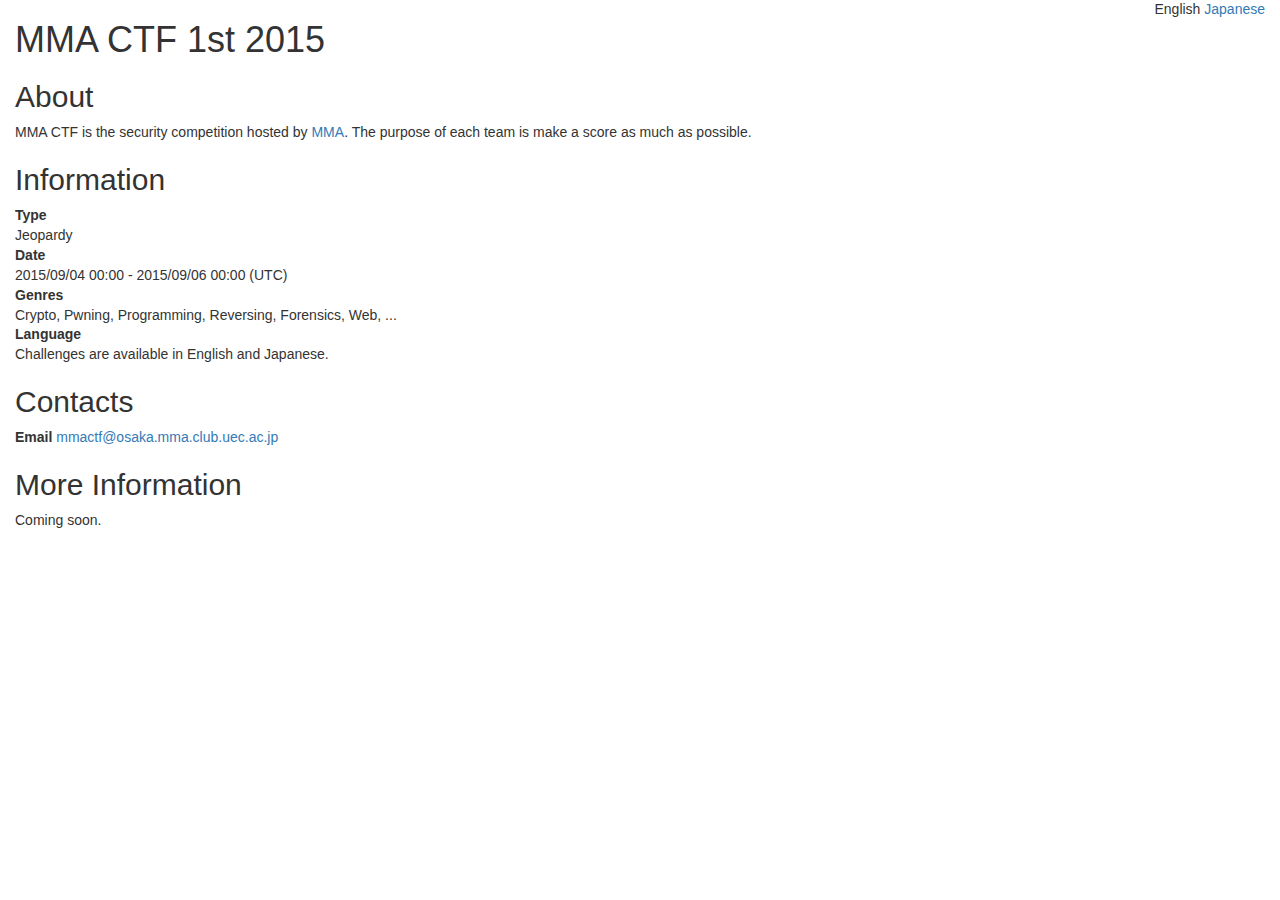
==== index.html @ b23cba6e "First Commit" ====
<!DOCTYPE html>
<html lang="ja">
  <head>
    <meta charset="utf-8">
    <meta http-equiv="X-UA-Compatible" content="IE=edge">
    <meta name="viewport" content="width=device-width, initial-scale=1">
    <title>MMA CTF 1st 2015</title>

    <link href="stylesheets/all.css" rel="stylesheet" type="text/css" />
    <script src="javascripts/all.js" type="text/javascript"></script>

    <!-- HTML5 shim and Respond.js for IE8 support of HTML5 elements and media queries -->
    <!-- WARNING: Respond.js doesn't work if you view the page via file:// -->
    <!--[if lt IE 9]>
      <script src="https://oss.maxcdn.com/html5shiv/3.7.2/html5shiv.min.js"></script>
      <script src="https://oss.maxcdn.com/respond/1.4.2/respond.min.js"></script>
      <![endif]-->
  </head>
  <body>
    <div class="container-fluid">
      <div class="row">
        <div class="col-md-12">
          <div class="languages pull-right">
              English
              <a href="ja/">Japanese</a>

          </div>
          <h1>MMA CTF 1st 2015</h1>
<h2>About</h2>
MMA CTF is the security competition hosted by <a href="http://www.mma.club.uec.ac.jp">MMA</a>. The purpose of each team is make a score as much as possible.
<h2>Information</h2>
<dl>
  <dt>Type</dt>
  <dd>Jeopardy</dd>
  <dt>Date</dt>
  <dd>2015/09/04 00:00 - 2015/09/06 00:00 (UTC)</dd>
  <dt>Genres</dt>
  <dd>Crypto, Pwning, Programming, Reversing, Forensics, Web, ...</dd>
  <dt>Language</dt>
  <dd>Challenges are available in English and Japanese.</dd>
</dl>
<h2>Contacts</h2>
<address>
  <strong>Email</strong>
  <a href="mmactf@osaka.mma.club.uec.ac.jp">mmactf@osaka.mma.club.uec.ac.jp</a>
</address>
<h2>More Information</h2>
Coming soon.

        </div>
      </div>
    </div>
  </body>
</html>
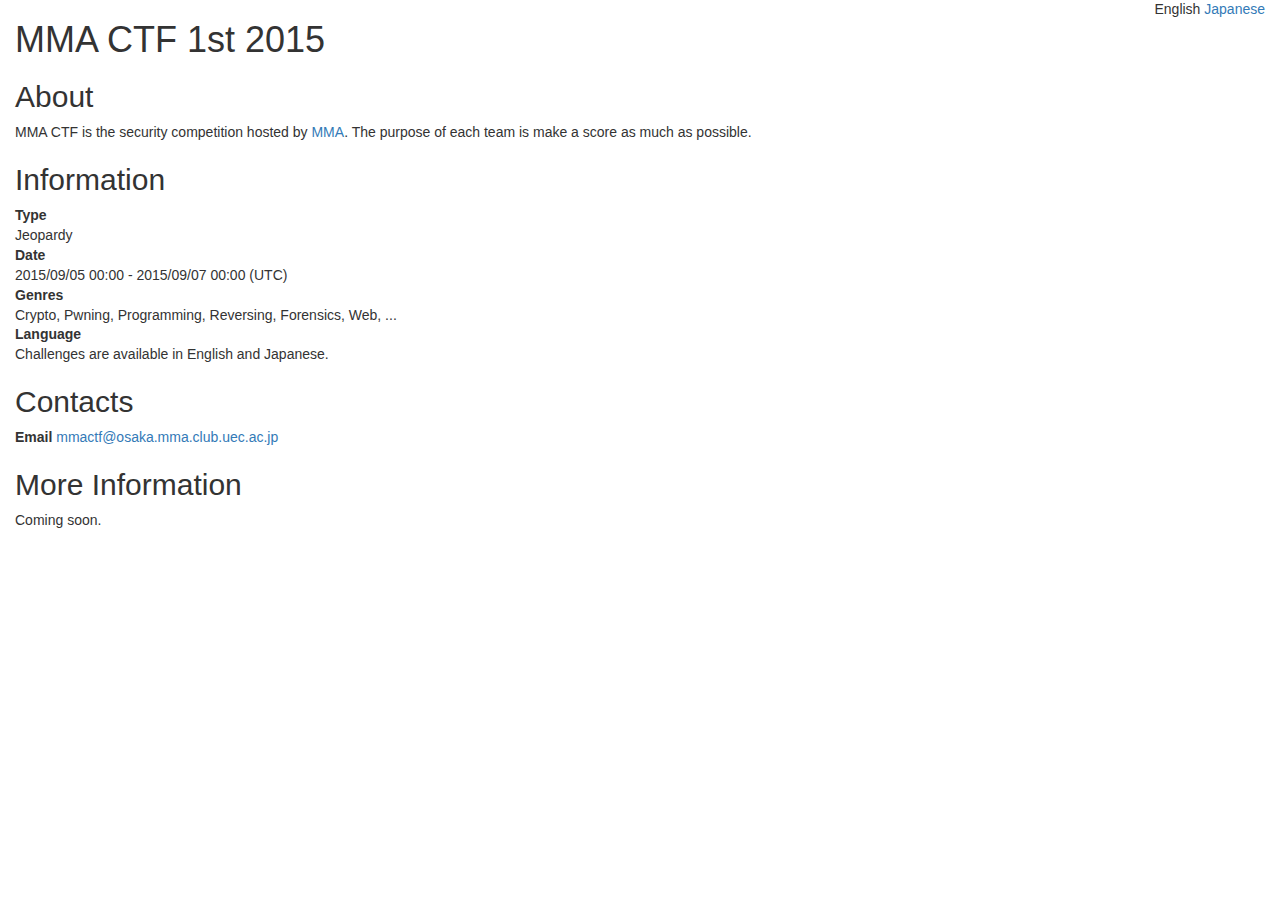
==== commit dc696617: "Fix date" ====
--- a/index.html
+++ b/index.html
@@ -33,7 +33,7 @@
   <dt>Type</dt>
   <dd>Jeopardy</dd>
   <dt>Date</dt>
-  <dd>2015/09/04 00:00 - 2015/09/06 00:00 (UTC)</dd>
+  <dd>2015/09/05 00:00 - 2015/09/07 00:00 (UTC)</dd>
   <dt>Genres</dt>
   <dd>Crypto, Pwning, Programming, Reversing, Forensics, Web, ...</dd>
   <dt>Language</dt>
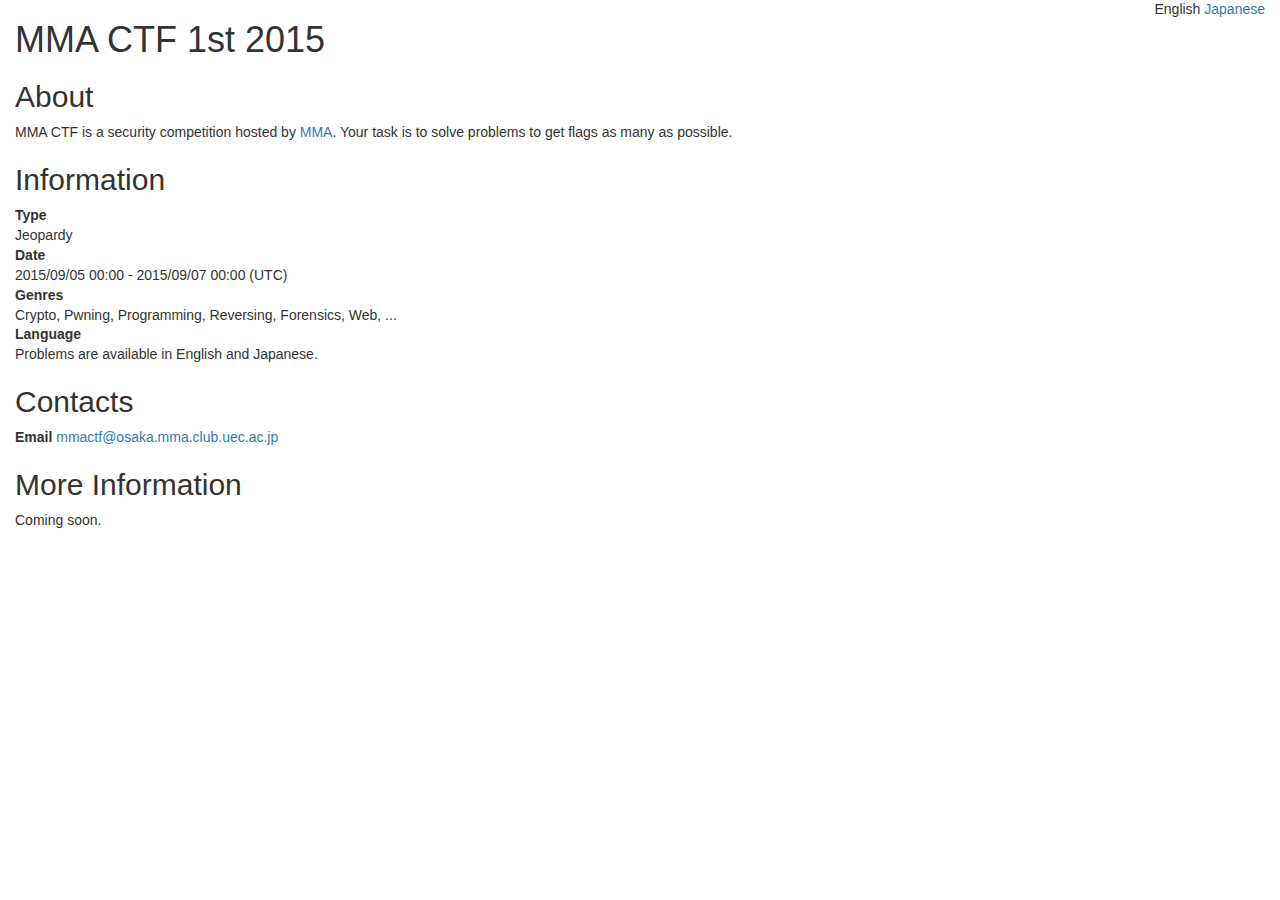
==== commit 61eec96a: "fix" ====
--- a/index.html
+++ b/index.html
@@ -27,7 +27,7 @@
           </div>
           <h1>MMA CTF 1st 2015</h1>
 <h2>About</h2>
-MMA CTF is the security competition hosted by <a href="http://www.mma.club.uec.ac.jp">MMA</a>. The purpose of each team is make a score as much as possible.
+MMA CTF is a security competition hosted by <a href="http://www.mma.club.uec.ac.jp">MMA</a>. Your task is to solve problems to get flags as many as possible.
 <h2>Information</h2>
 <dl>
   <dt>Type</dt>
@@ -37,7 +37,7 @@
   <dt>Genres</dt>
   <dd>Crypto, Pwning, Programming, Reversing, Forensics, Web, ...</dd>
   <dt>Language</dt>
-  <dd>Challenges are available in English and Japanese.</dd>
+  <dd>Problems are available in English and Japanese.</dd>
 </dl>
 <h2>Contacts</h2>
 <address>
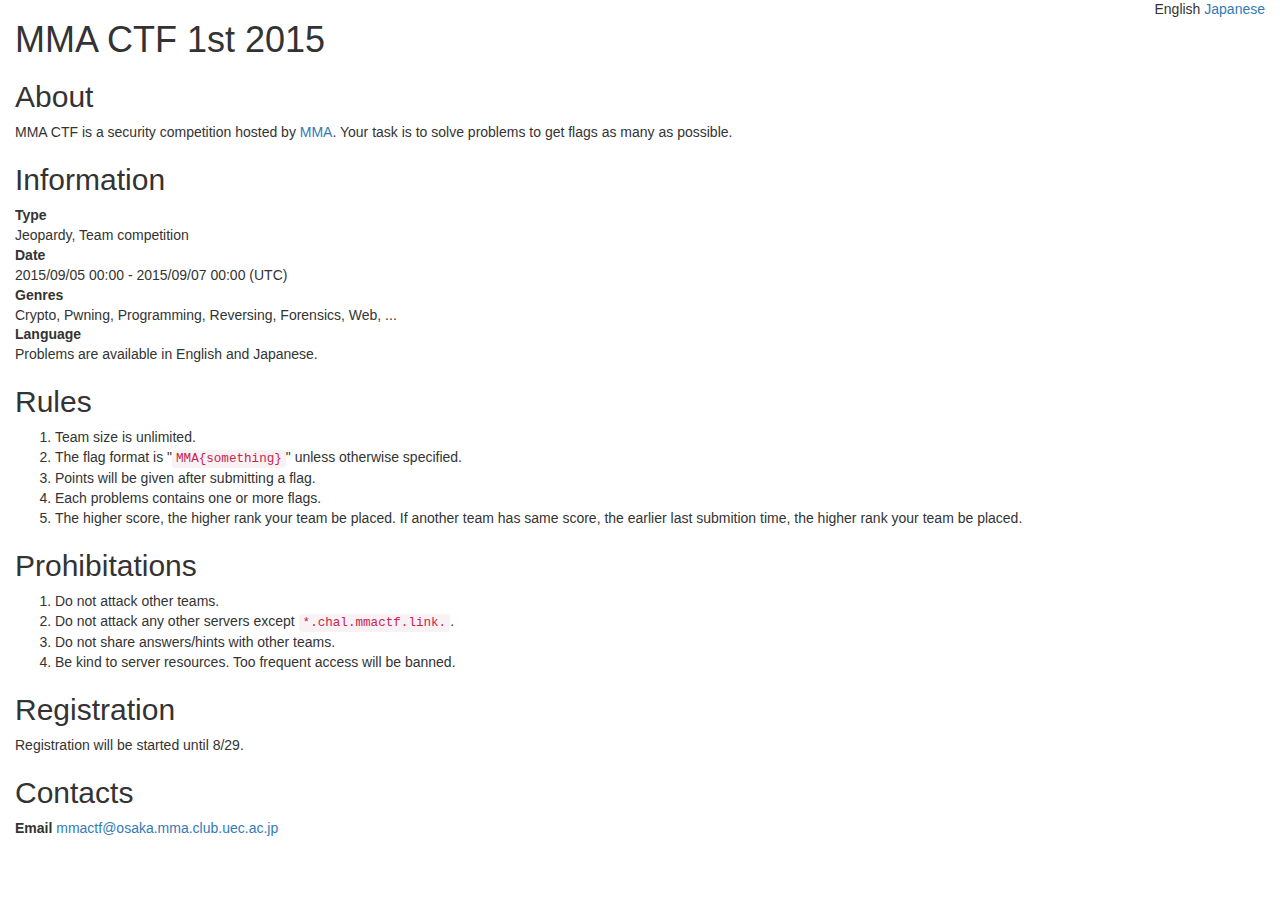
==== commit ad8855e0: "Add rules" ====
--- a/index.html
+++ b/index.html
@@ -31,7 +31,7 @@
 <h2>Information</h2>
 <dl>
   <dt>Type</dt>
-  <dd>Jeopardy</dd>
+  <dd>Jeopardy, Team competition</dd>
   <dt>Date</dt>
   <dd>2015/09/05 00:00 - 2015/09/07 00:00 (UTC)</dd>
   <dt>Genres</dt>
@@ -39,13 +39,33 @@
   <dt>Language</dt>
   <dd>Problems are available in English and Japanese.</dd>
 </dl>
+<h2>Rules</h2>
+
+<ol>
+<li>Team size is unlimited.</li>
+<li>The flag format is &quot;<code>MMA{something}</code>&quot; unless otherwise specified.</li>
+<li>Points will be given after submitting a flag.</li>
+<li>Each problems contains one or more flags.</li>
+<li>The higher score, the higher rank your team be placed. If another team has same score, the earlier last submition time, the higher rank your team be placed.</li>
+</ol>
+
+<h2>Prohibitations</h2>
+
+<ol>
+<li>Do not attack other teams.</li>
+<li>Do not attack any other servers except <code>*.chal.mmactf.link.</code>.</li>
+<li>Do not share answers/hints with other teams.</li>
+<li>Be kind to server resources. Too frequent access will be banned.</li>
+</ol>
+
+<h2>Registration</h2>
+<p>Registration will be started until 8/29.</p>
+
 <h2>Contacts</h2>
 <address>
   <strong>Email</strong>
-  <a href="mmactf@osaka.mma.club.uec.ac.jp">mmactf@osaka.mma.club.uec.ac.jp</a>
+  <a href="mailto:mmactf@osaka.mma.club.uec.ac.jp">mmactf@osaka.mma.club.uec.ac.jp</a>
 </address>
-<h2>More Information</h2>
-Coming soon.
 
         </div>
       </div>
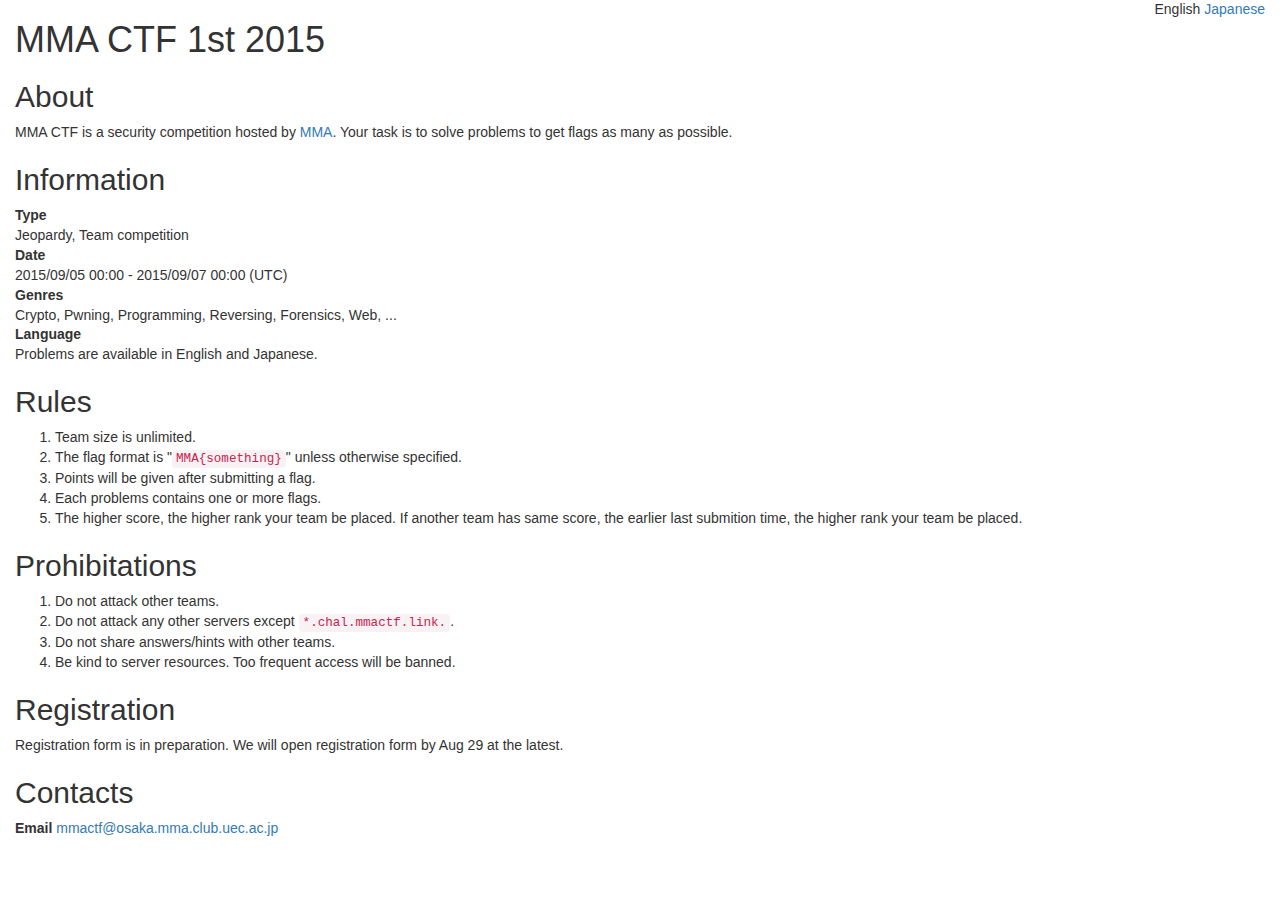
==== commit 9496d097: "Improve announcement about registration." ====
--- a/index.html
+++ b/index.html
@@ -59,7 +59,7 @@
 </ol>
 
 <h2>Registration</h2>
-<p>Registration will be started until 8/29.</p>
+<p>Registration form is in preparation. We will open registration form by Aug 29 at the latest.</p>
 
 <h2>Contacts</h2>
 <address>
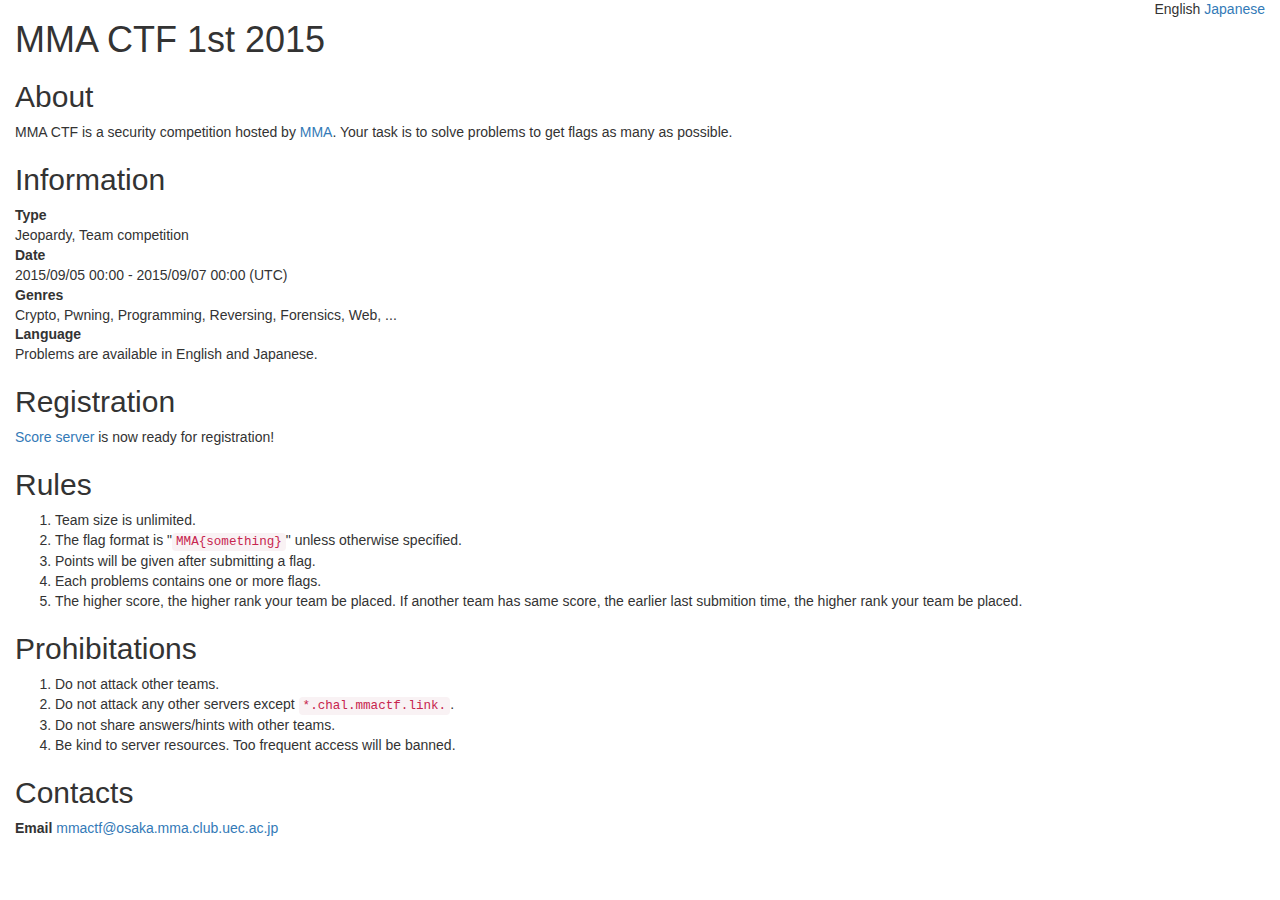
==== commit b42b26f5: "Registration" ====
--- a/index.html
+++ b/index.html
@@ -39,6 +39,8 @@
   <dt>Language</dt>
   <dd>Problems are available in English and Japanese.</dd>
 </dl>
+<h2>Registration</h2>
+<p><a href="http://score.mmactf.link">Score server</a> is now ready for registration!</p>
 <h2>Rules</h2>
 
 <ol>
@@ -58,8 +60,6 @@
 <li>Be kind to server resources. Too frequent access will be banned.</li>
 </ol>
 
-<h2>Registration</h2>
-<p>Registration form is in preparation. We will open registration form by Aug 29 at the latest.</p>
 
 <h2>Contacts</h2>
 <address>
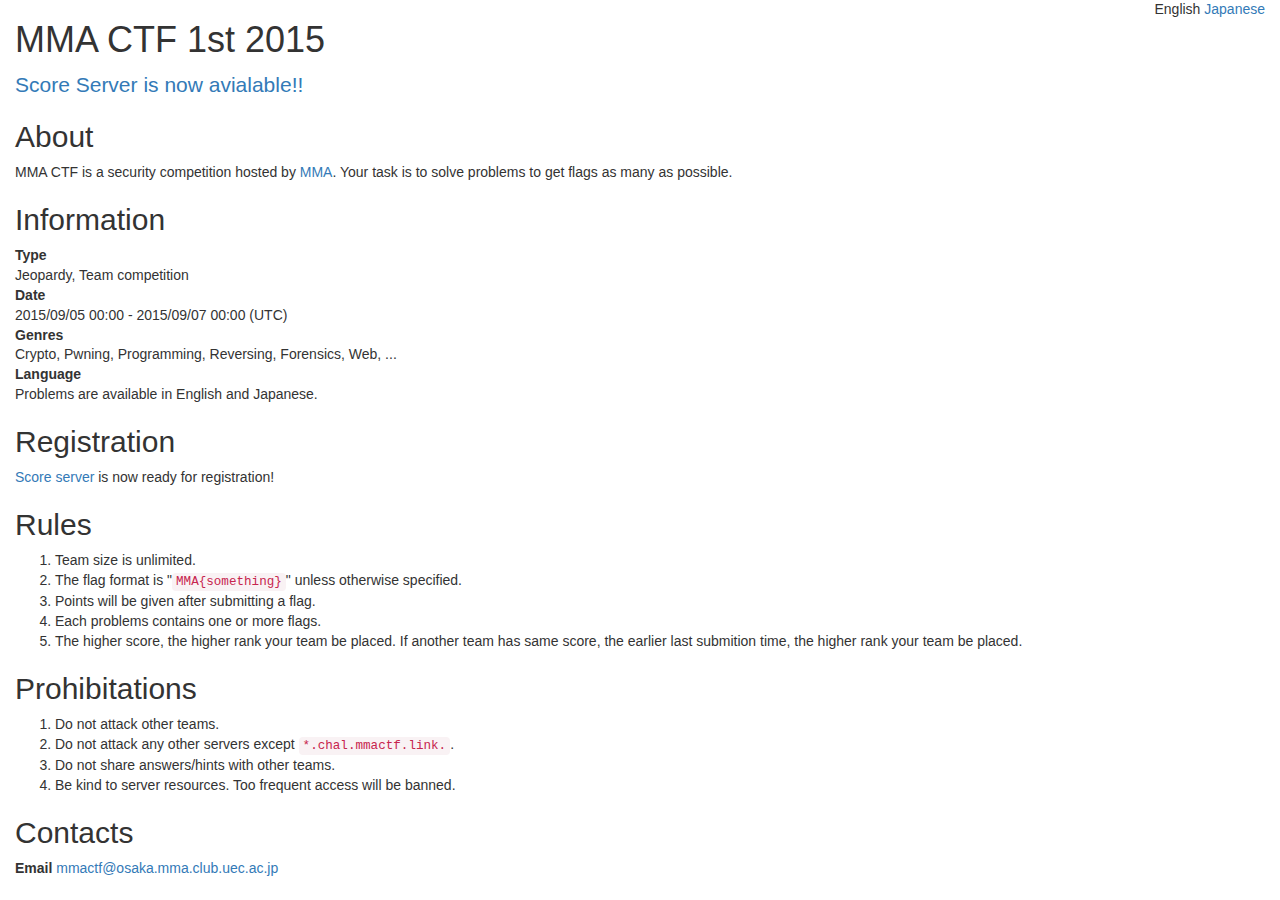
==== commit cd878ed4: "Add link to scoreserver" ====
--- a/index.html
+++ b/index.html
@@ -26,6 +26,9 @@
 
           </div>
           <h1>MMA CTF 1st 2015</h1>
+<span style="font-size: 150%; margin-top: 1em;">
+  <a href="http://score.mmactf.link/">Score Server is now avialable!!</a>
+</span>
 <h2>About</h2>
 MMA CTF is a security competition hosted by <a href="http://www.mma.club.uec.ac.jp">MMA</a>. Your task is to solve problems to get flags as many as possible.
 <h2>Information</h2>
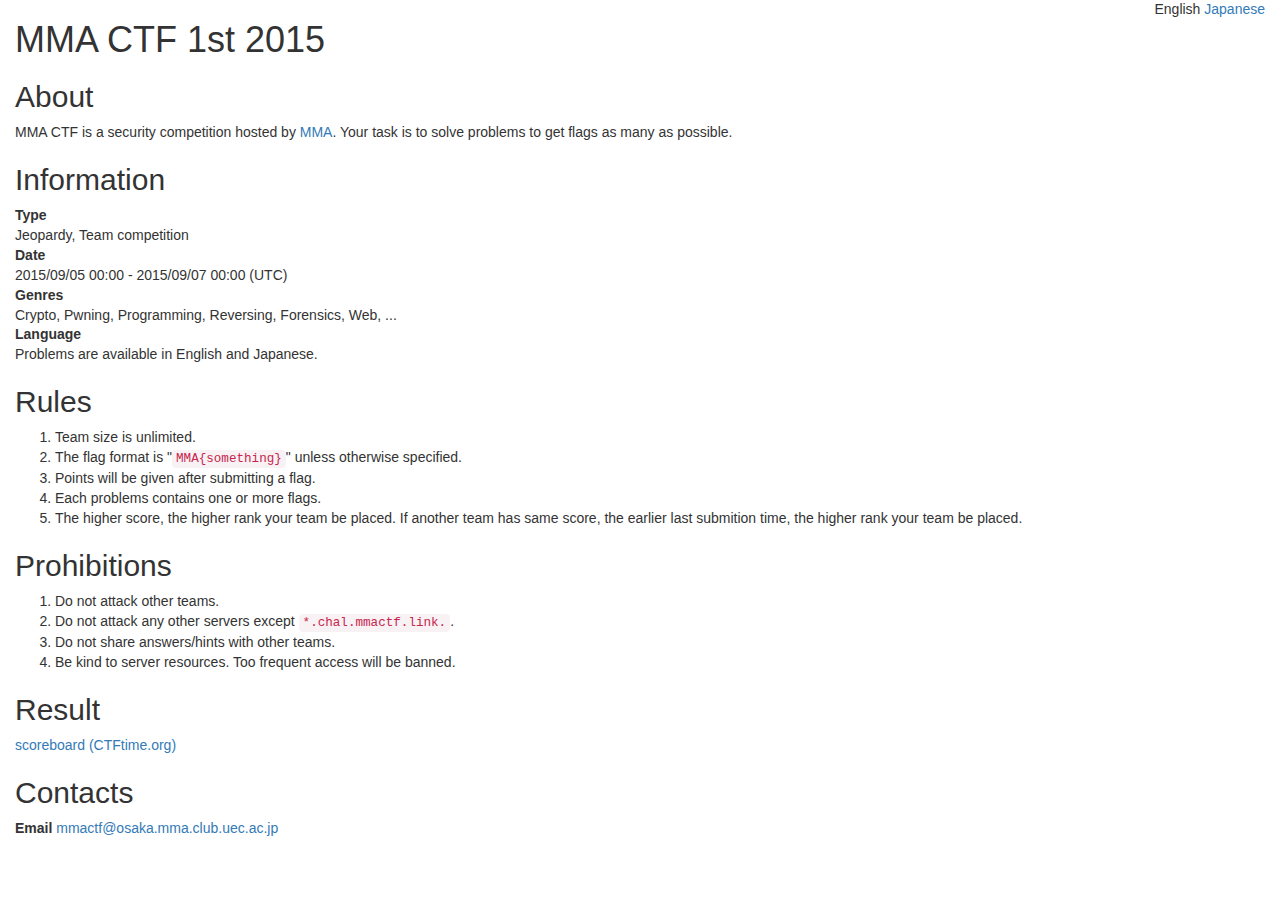
==== commit a1a6ec59: "many fixes" ====
--- a/index.html
+++ b/index.html
@@ -26,9 +26,6 @@
 
           </div>
           <h1>MMA CTF 1st 2015</h1>
-<span style="font-size: 150%; margin-top: 1em;">
-  <a href="http://score.mmactf.link/">Score Server is now avialable!!</a>
-</span>
 <h2>About</h2>
 MMA CTF is a security competition hosted by <a href="http://www.mma.club.uec.ac.jp">MMA</a>. Your task is to solve problems to get flags as many as possible.
 <h2>Information</h2>
@@ -42,8 +39,6 @@
   <dt>Language</dt>
   <dd>Problems are available in English and Japanese.</dd>
 </dl>
-<h2>Registration</h2>
-<p><a href="http://score.mmactf.link">Score server</a> is now ready for registration!</p>
 <h2>Rules</h2>
 
 <ol>
@@ -54,7 +49,7 @@
 <li>The higher score, the higher rank your team be placed. If another team has same score, the earlier last submition time, the higher rank your team be placed.</li>
 </ol>
 
-<h2>Prohibitations</h2>
+<h2>Prohibitions</h2>
 
 <ol>
 <li>Do not attack other teams.</li>
@@ -63,7 +58,8 @@
 <li>Be kind to server resources. Too frequent access will be banned.</li>
 </ol>
 
-
+<h2>Result</h2>
+<a href="https://ctftime.org/event/234">scoreboard (CTFtime.org)</a>
 <h2>Contacts</h2>
 <address>
   <strong>Email</strong>
